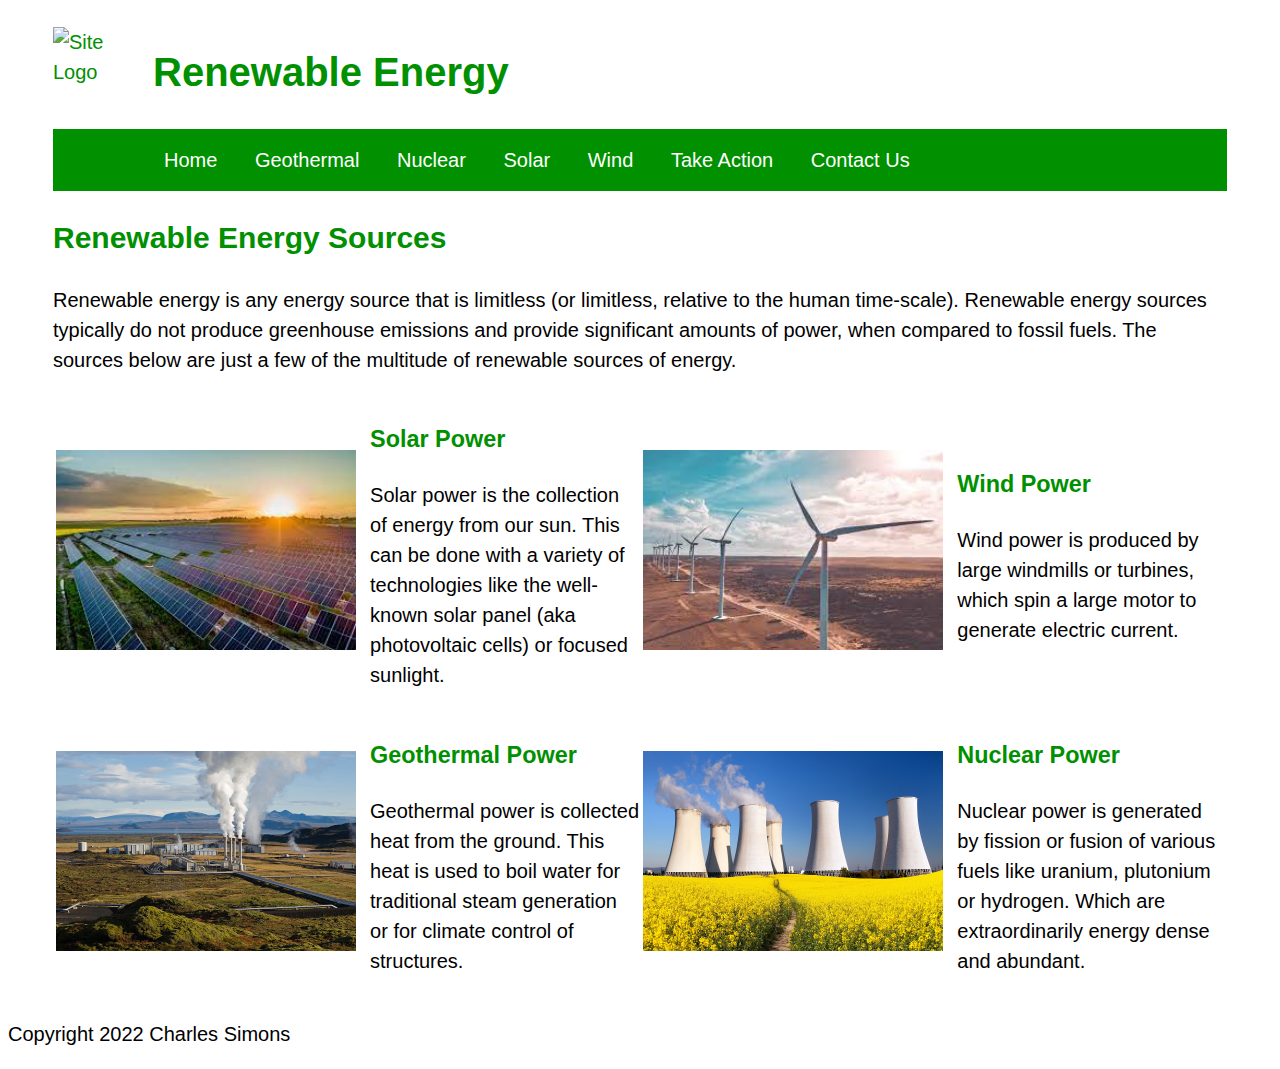
==== index.html @ d7ee0ef3 "Sources in grid formation. Adjusted margins and font size" ====
<!--This is the home page-->
<!DOCTYPE html>
<html lang="en">
    <head>
        <title>Renewable Energy Home</title>
        <meta charset="utf-8">
        <link href="./css/styles.css" rel="stylesheet">
    </head>

    <body class="start">
        <header>
            <!--Add website logo here-->
            <h1>Renewable Energy</h1>
            <a href="./index.html"><img class="logo" width="99" src="./images/logo_alt.png" alt="Site Logo"></a><!--Try to find image w/o eatermark-->
            <nav>
                <!--This will be the navigation bar-->
                <ul>
                    <li><a href="./index.html">Home</a></li>
                    <li><a href="./energy_sources/geothermal.html">Geothermal</a></li>
                    <li><a href="./energy_sources/nuclear.html">Nuclear</a></li>
                    <li><a href="./energy_sources/solar.html">Solar</a></li>
                    <li><a href="./energy_sources/wind.html">Wind</a></li>
                    <li><a href="./representatives.html">Take Action</a></li>
                    <li><a href="./contact.html">Contact Us</a></li>
                </ul>
            </nav>
        </header>

        <main>
            <section class="overviewHeading">
                <h2>Renewable Energy Sources</h2>
                <p>Renewable energy is any energy source that is limitless (or limitless, relative to the human time-scale). Renewable energy sources typically do not produce greenhouse emissions and provide significant amounts of power, when compared to fossil fuels. The sources below are just a few of the multitude of renewable sources of energy.</p>
            </section>
            <!--This is where most of the content will go-->
            <!--Container for solar-->
            <table class="home">
                <tr>
                    <td id="image">
                        <div class="imgBase">
                            <a id="imgLink" href="./energy_sources/solar.html"><img class="thumb" src="./images/solar_thumbnail.jpeg" alt="A solar panel farm" width="300" height="200"></a>
                        </div>
                    </td>
                    <td id="blurb">
                        <div class="descr">
                            <h3><a href="./energy_sources/solar.html">Solar Power</a></h3>
                            <p>Solar power is the collection of energy from our sun. This can be done with a variety of technologies like the well-known solar panel (aka photovoltaic cells) or focused sunlight.</p>
                        </div>
                    </td>
                    <td id="image">
                        <!--Container for wind-->
                        <div class="imgBase">
                            <a id="imgLink" href="./energy_sources/wind.html"><img class="thumb" src="./images/wind_thumbnail.jpeg" alt="A wind farm" width="300" height="200"></a>
                        </div>
                    </td>
                    <td id="blurb">
                        <div class="descr">
                            <h3><a href="./energy_sources/wind.html">Wind Power</a></h3>
                            <p>Wind power is produced by large windmills or turbines, which spin a large motor to generate electric current.</p>
                        </div>
                    </td>
                </tr>
                <!--Container for geothermal-->
                <tr>
                    <td id="image">
                        <div class="imgBase">
                            <a id="imgLink" href="./energy_sources/geothermal.html"><img class="thumb" src="./images/geothermal_thumbnail.jpeg" alt="A geothermal power facility" width="300" height="200"></a>
                        </div>
                    </td>
                    <td id="blurb">
                        <div class="descr">
                            <h3><a href="./energy_sources/geothermal.html">Geothermal Power</a></h3>
                            <p>Geothermal power is collected heat from the ground. This heat is used to boil water for traditional steam generation or for climate control of structures.</p>
                        </div>
                    </td>
                    <!--Container for nuclear-->
                    <td id="image">
                        <div class="imgBase">
                            <a id="imgLink" href="./energy_sources/nuclear.html"><img class="thumb" src="./images/nuclear_thumbnail.jpeg" alt="Cooling towers for a nuclear power station" width="300" height="200"></a>
                        </div>
                    </td>
                    <td id="blurb">
                        <div class="descr">
                            <h3><a href="./energy_sources/nuclear.html">Nuclear Power</a></h3>
                            <p>Nuclear power is generated by fission or fusion of various fuels like uranium, plutonium or hydrogen. Which are extraordinarily energy dense and abundant.</p>
                        </div>
                    </td>
                </tr>
            </table>
        </main>

        <footer>
            <!--Use the footer to hold social media and copyright info-->
            <p>Copyright 2022 Charles Simons</p>
        </footer>
    </body>
</html>
---- css/styles.css ----
/*Global Styles*/
* {
    box-sizing: border-box;
}

body {
    font-size: 16px;
    line-height: 1.5;
    font-family: Calibri, 'Trebuchet MS', sans-serif;
    margin: none;
}

header, nav ul {
    /* width: 90%; */
    margin-left: 45px;
    margin-right: 45px;
}

a {
    text-decoration: none;
    color: #009000;
}

a:hover {
    color: #9ae39a;
}

/*Logo*/
img.logo {
    position: absolute;
    top: 0px;
    left: 0px;
}

header {
    position: relative;
}

header h1 {
    padding-top: 15px;
    padding-left: 100px;
    color: #009000;
}

nav ul {
    padding-left: 50px;
}

/*Navbar*/
nav {
    background-color: #009000;
}

nav li {
    display: inline-block;
}

li a {
    display: inline-block;
    padding: 1rem;
    text-decoration: none;
    color: white;
    text-emphasis: bold;
}

li a:hover {
    background-color: black;
    color: #9ae39a;
}

/*Home Page*/
.start {
    font-size: 20px;
}

main {
    margin-left: 45px;
    margin-right: 45px;
}

.overviewHeading h2 {
    color: #009000;
}

div.imgBase {
    float: left;
}

.home {
    margin-left: auto;
    margin-right: auto;
}

#image {
    width: 325px;
}

#blurb {
    width: 450px;
}
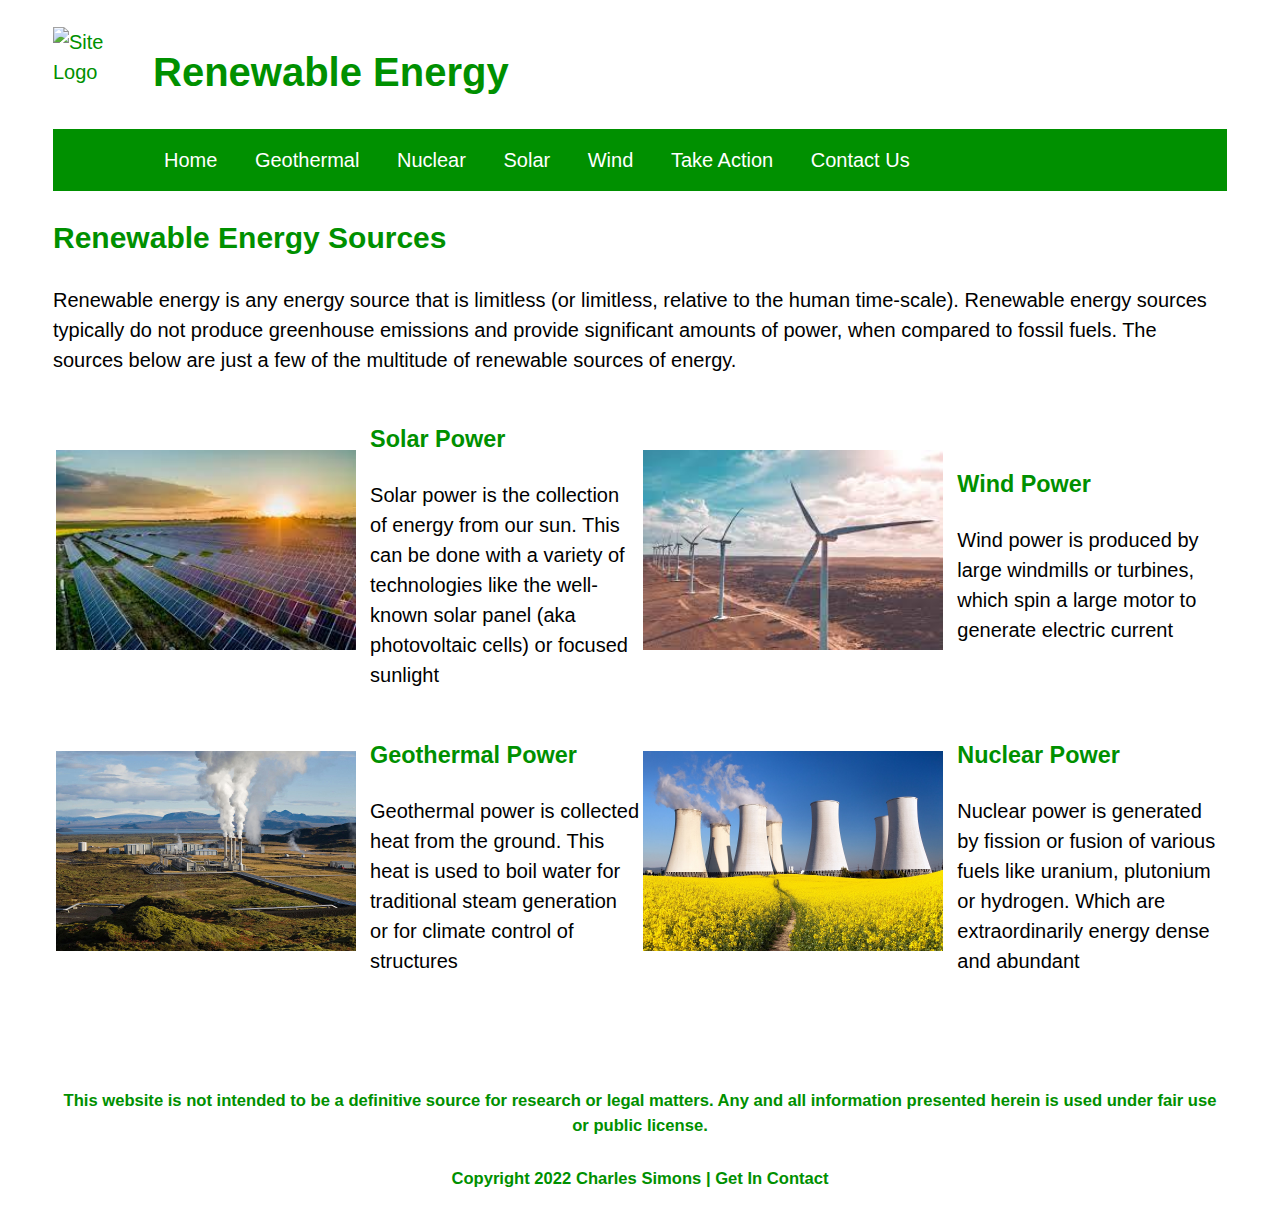
==== commit c2953618: "Updated footers with disclaimer and text alignment" ====
--- a/index.html
+++ b/index.html
@@ -43,7 +43,7 @@
                     <td id="blurb">
                         <div class="descr">
                             <h3><a href="./energy_sources/solar.html">Solar Power</a></h3>
-                            <p>Solar power is the collection of energy from our sun. This can be done with a variety of technologies like the well-known solar panel (aka photovoltaic cells) or focused sunlight.</p>
+                            <p>Solar power is the collection of energy from our sun. This can be done with a variety of technologies like the well-known solar panel (aka photovoltaic cells) or focused sunlight</p>
                         </div>
                     </td>
                     <td id="image">
@@ -55,7 +55,7 @@
                     <td id="blurb">
                         <div class="descr">
                             <h3><a href="./energy_sources/wind.html">Wind Power</a></h3>
-                            <p>Wind power is produced by large windmills or turbines, which spin a large motor to generate electric current.</p>
+                            <p>Wind power is produced by large windmills or turbines, which spin a large motor to generate electric current</p>
                         </div>
                     </td>
                 </tr>
@@ -69,7 +69,7 @@
                     <td id="blurb">
                         <div class="descr">
                             <h3><a href="./energy_sources/geothermal.html">Geothermal Power</a></h3>
-                            <p>Geothermal power is collected heat from the ground. This heat is used to boil water for traditional steam generation or for climate control of structures.</p>
+                            <p>Geothermal power is collected heat from the ground. This heat is used to boil water for traditional steam generation or for climate control of structures</p>
                         </div>
                     </td>
                     <!--Container for nuclear-->
@@ -81,7 +81,7 @@
                     <td id="blurb">
                         <div class="descr">
                             <h3><a href="./energy_sources/nuclear.html">Nuclear Power</a></h3>
-                            <p>Nuclear power is generated by fission or fusion of various fuels like uranium, plutonium or hydrogen. Which are extraordinarily energy dense and abundant.</p>
+                            <p>Nuclear power is generated by fission or fusion of various fuels like uranium, plutonium or hydrogen. Which are extraordinarily energy dense and abundant</p>
                         </div>
                     </td>
                 </tr>
@@ -89,8 +89,8 @@
         </main>
 
         <footer>
-            <!--Use the footer to hold social media and copyright info-->
-            <p>Copyright 2022 Charles Simons</p>
+            <h5>This website is not intended to be a definitive source for research or legal matters. Any and all information presented herein is used under fair use or public license.</h5>
+            <h5>Copyright 2022 Charles Simons | <a href="./contact.html">Get In Contact</a></h5>
         </footer>
     </body>
 </html>--- a/css/styles.css
+++ b/css/styles.css
@@ -4,7 +4,7 @@
 }
 
 body {
-    font-size: 16px;
+    font-size: 20px;
     line-height: 1.5;
     font-family: Calibri, 'Trebuchet MS', sans-serif;
     margin: none;
@@ -14,6 +14,24 @@
     /* width: 90%; */
     margin-left: 45px;
     margin-right: 45px;
+}
+
+main {
+    margin-left: 45px;
+    margin-right: 45px;
+}
+
+footer {
+    margin-top: 90px;
+}
+
+footer h5 {
+    display: block;
+    text-align: center;
+    text-decoration: solid;
+    margin-left: 45px;
+    margin-right: 45px;
+    color: #009000;
 }
 
 a {
@@ -69,15 +87,6 @@
 }
 
 /*Home Page*/
-.start {
-    font-size: 20px;
-}
-
-main {
-    margin-left: 45px;
-    margin-right: 45px;
-}
-
 .overviewHeading h2 {
     color: #009000;
 }
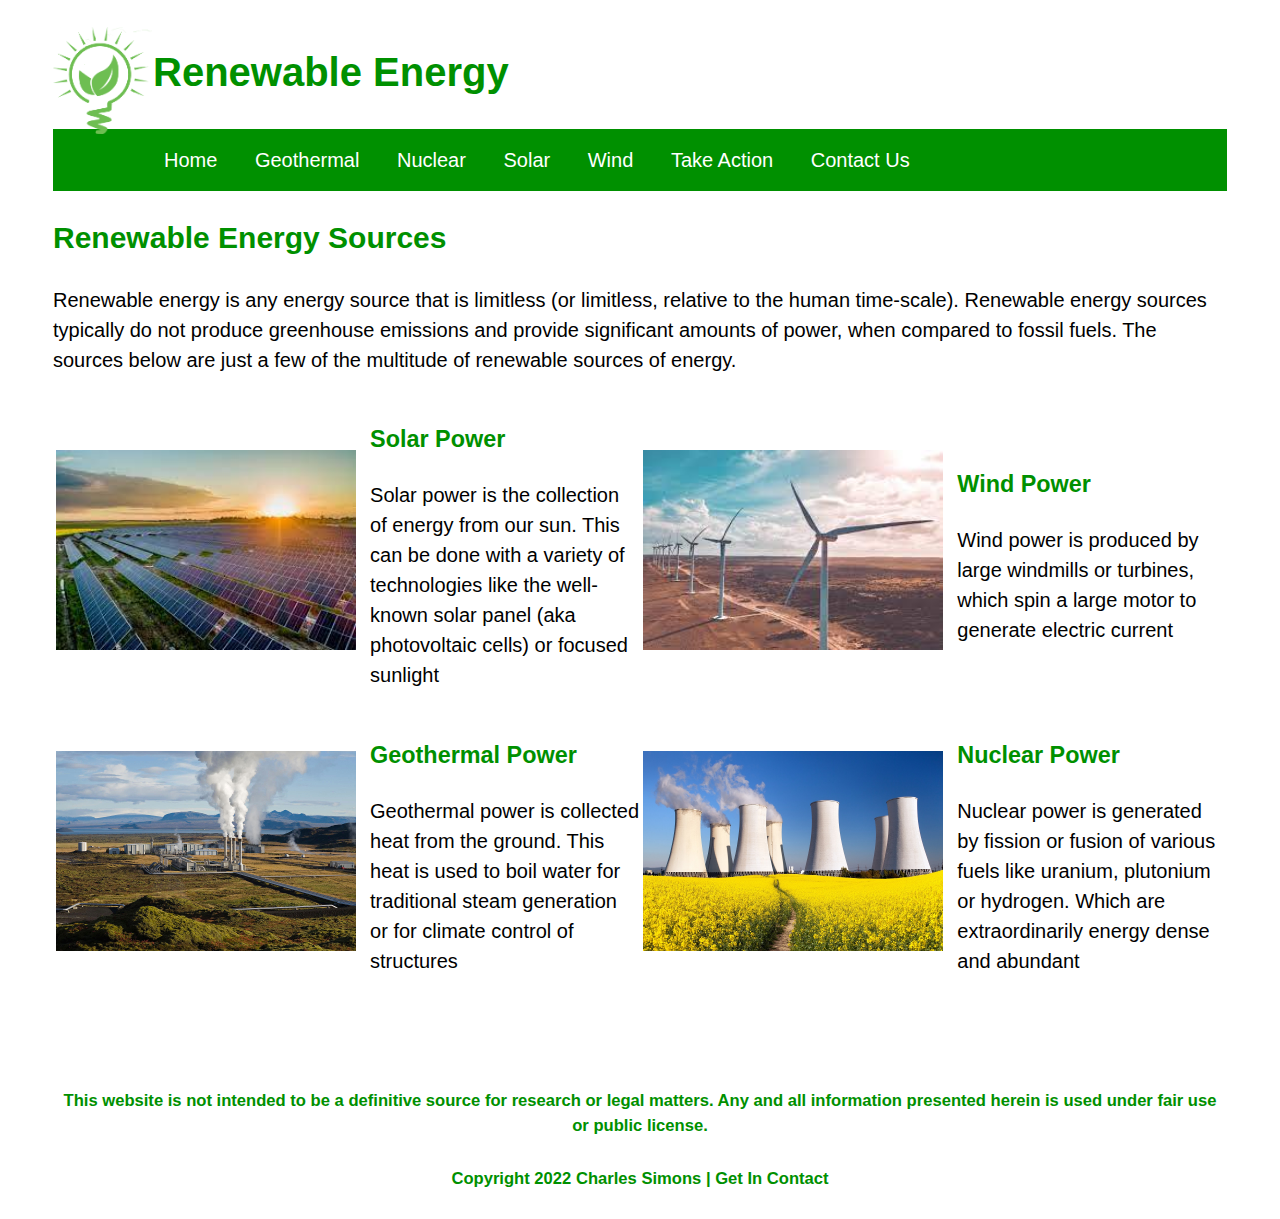
==== commit b7260e01: "Starting styles for nuclear.html" ====
--- a/index.html
+++ b/index.html
@@ -9,9 +9,8 @@
 
     <body class="start">
         <header>
-            <!--Add website logo here-->
             <h1>Renewable Energy</h1>
-            <a href="./index.html"><img class="logo" width="99" src="./images/logo_alt.png" alt="Site Logo"></a><!--Try to find image w/o eatermark-->
+            <a href="./index.html"><img class="logo" width="99" src="./images/logo_alt.png" alt="Site Logo"></a>
             <nav>
                 <!--This will be the navigation bar-->
                 <ul>
--- a/css/styles.css
+++ b/css/styles.css
@@ -106,4 +106,13 @@
 
 #blurb {
     width: 450px;
+}
+
+/*Energy Sources*/
+#sources img {
+    float: left;
+}
+
+#sources {
+    width: 650px;
 }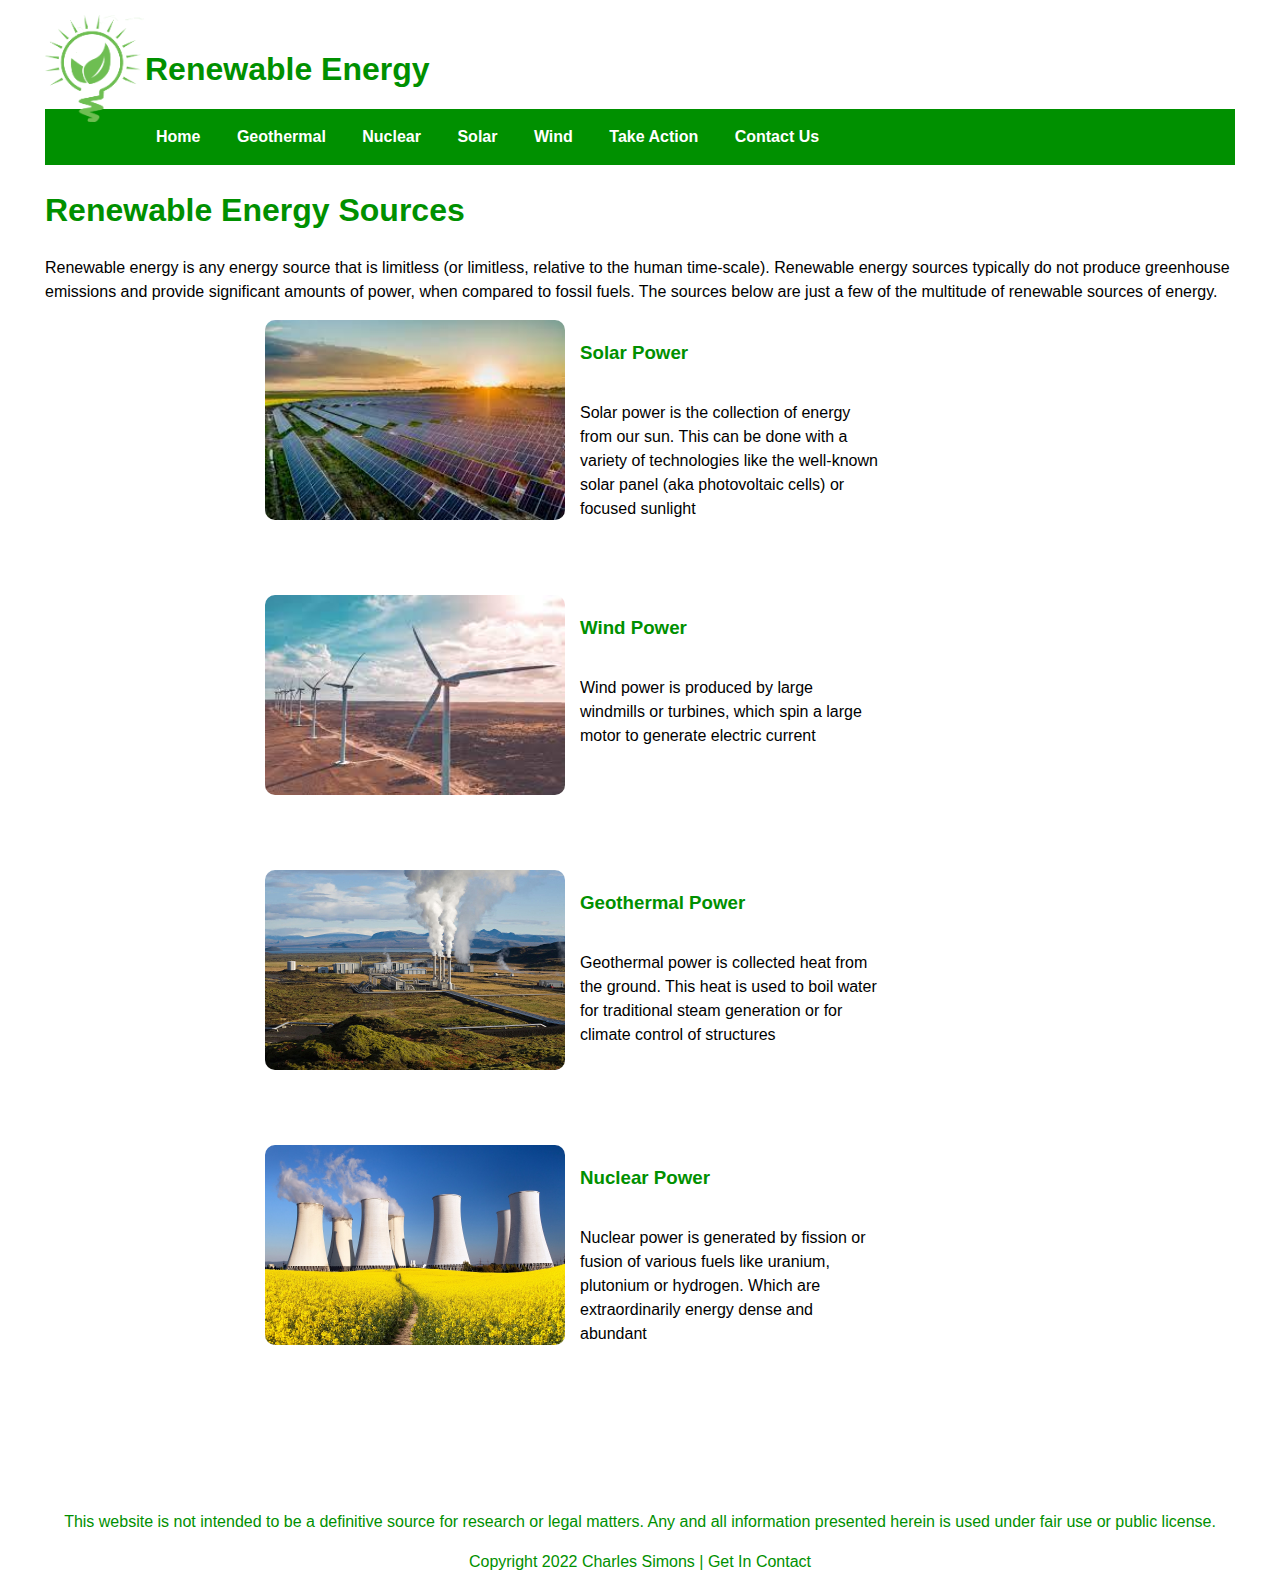
==== commit 3639b0d0: "Added viewports" ====
--- a/index.html
+++ b/index.html
@@ -3,7 +3,7 @@
 <html lang="en">
     <head>
         <title>Renewable Energy Home</title>
-        <meta charset="utf-8">
+        <meta charset="utf-8" name="viewport" content="width=device-width, initial-scale=1"/>
         <link href="./css/styles.css" rel="stylesheet">
     </head>
 
@@ -26,70 +26,43 @@
         </header>
 
         <main>
+            <!--Use a grid layout for the energy sources to allow for more info to be added-->
             <section class="overviewHeading">
-                <h2>Renewable Energy Sources</h2>
+                <h1>Renewable Energy Sources</h1>
                 <p>Renewable energy is any energy source that is limitless (or limitless, relative to the human time-scale). Renewable energy sources typically do not produce greenhouse emissions and provide significant amounts of power, when compared to fossil fuels. The sources below are just a few of the multitude of renewable sources of energy.</p>
             </section>
             <!--This is where most of the content will go-->
             <!--Container for solar-->
-            <table class="home">
-                <tr>
-                    <td id="image">
-                        <div class="imgBase">
-                            <a id="imgLink" href="./energy_sources/solar.html"><img class="thumb" src="./images/solar_thumbnail.jpeg" alt="A solar panel farm" width="300" height="200"></a>
-                        </div>
-                    </td>
-                    <td id="blurb">
-                        <div class="descr">
-                            <h3><a href="./energy_sources/solar.html">Solar Power</a></h3>
-                            <p>Solar power is the collection of energy from our sun. This can be done with a variety of technologies like the well-known solar panel (aka photovoltaic cells) or focused sunlight</p>
-                        </div>
-                    </td>
-                    <td id="image">
-                        <!--Container for wind-->
-                        <div class="imgBase">
-                            <a id="imgLink" href="./energy_sources/wind.html"><img class="thumb" src="./images/wind_thumbnail.jpeg" alt="A wind farm" width="300" height="200"></a>
-                        </div>
-                    </td>
-                    <td id="blurb">
-                        <div class="descr">
-                            <h3><a href="./energy_sources/wind.html">Wind Power</a></h3>
-                            <p>Wind power is produced by large windmills or turbines, which spin a large motor to generate electric current</p>
-                        </div>
-                    </td>
-                </tr>
-                <!--Container for geothermal-->
-                <tr>
-                    <td id="image">
-                        <div class="imgBase">
-                            <a id="imgLink" href="./energy_sources/geothermal.html"><img class="thumb" src="./images/geothermal_thumbnail.jpeg" alt="A geothermal power facility" width="300" height="200"></a>
-                        </div>
-                    </td>
-                    <td id="blurb">
-                        <div class="descr">
-                            <h3><a href="./energy_sources/geothermal.html">Geothermal Power</a></h3>
-                            <p>Geothermal power is collected heat from the ground. This heat is used to boil water for traditional steam generation or for climate control of structures</p>
-                        </div>
-                    </td>
-                    <!--Container for nuclear-->
-                    <td id="image">
-                        <div class="imgBase">
-                            <a id="imgLink" href="./energy_sources/nuclear.html"><img class="thumb" src="./images/nuclear_thumbnail.jpeg" alt="Cooling towers for a nuclear power station" width="300" height="200"></a>
-                        </div>
-                    </td>
-                    <td id="blurb">
-                        <div class="descr">
-                            <h3><a href="./energy_sources/nuclear.html">Nuclear Power</a></h3>
-                            <p>Nuclear power is generated by fission or fusion of various fuels like uranium, plutonium or hydrogen. Which are extraordinarily energy dense and abundant</p>
-                        </div>
-                    </td>
-                </tr>
-            </table>
+            <div class="srcContainer">
+                <div class="srcDescr">
+                    <a id="imgLink" href="./energy_sources/solar.html"><img class="thumb" src="./images/solar_thumbnail.jpeg" alt="A solar panel farm" width="300" height="200"></a>
+                    <h3><a href="./energy_sources/solar.html">Solar Power</a></h3>
+                    <p>Solar power is the collection of energy from our sun. This can be done with a variety of technologies like the well-known solar panel (aka photovoltaic cells) or focused sunlight</p>
+                </div>
+            <!--Container for wind-->
+                <div class="srcDescr">
+                    <a id="imgLink" href="./energy_sources/wind.html"><img class="thumb" src="./images/wind_thumbnail.jpeg" alt="A wind farm" width="300" height="200"></a>
+                    <h3><a href="./energy_sources/wind.html">Wind Power</a></h3>
+                    <p>Wind power is produced by large windmills or turbines, which spin a large motor to generate electric current</p>
+                </div>
+            <!--Container for geothermal-->
+                <div class="srcDescr">
+                    <a id="imgLink" href="./energy_sources/geothermal.html"><img class="thumb" src="./images/geothermal_thumbnail.jpeg" alt="A geothermal power facility" width="300" height="200"></a>
+                    <h3><a href="./energy_sources/geothermal.html">Geothermal Power</a></h3>
+                    <p>Geothermal power is collected heat from the ground. This heat is used to boil water for traditional steam generation or for climate control of structures</p>
+                </div>
+            <!--Container for nuclear-->
+                <div class="srcDescr">
+                    <a id="imgLink" href="./energy_sources/nuclear.html"><img class="thumb" src="./images/nuclear_thumbnail.jpeg" alt="Cooling towers for a nuclear power station" width="300" height="200"></a>
+                    <h3><a href="./energy_sources/nuclear.html">Nuclear Power</a></h3>
+                    <p>Nuclear power is generated by fission or fusion of various fuels like uranium, plutonium or hydrogen. Which are extraordinarily energy dense and abundant</p>
+                </div>
+            </div>
         </main>
 
         <footer>
-            <h5>This website is not intended to be a definitive source for research or legal matters. Any and all information presented herein is used under fair use or public license.</h5>
-            <h5>Copyright 2022 Charles Simons | <a href="./contact.html">Get In Contact</a></h5>
+            <p>This website is not intended to be a definitive source for research or legal matters. Any and all information presented herein is used under fair use or public license.</p>
+            <p>Copyright 2022 Charles Simons | <a href="./contact.html">Get In Contact</a></p>
         </footer>
     </body>
 </html>--- a/css/styles.css
+++ b/css/styles.css
@@ -3,11 +3,15 @@
     box-sizing: border-box;
 }
 
+html {
+    width: auto;
+}
+
 body {
-    font-size: 20px;
+    font-size: 16px;
     line-height: 1.5;
     font-family: Calibri, 'Trebuchet MS', sans-serif;
-    margin: none;
+    margin: 0;
 }
 
 header, nav ul {
@@ -23,6 +27,8 @@
 
 footer {
     margin-top: 90px;
+    color: #009000;
+    text-align: center;
 }
 
 footer h5 {
@@ -55,9 +61,11 @@
 }
 
 header h1 {
-    padding-top: 15px;
+    padding-top: 30px;
     padding-left: 100px;
     color: #009000;
+    margin-top: 15px;
+    margin-bottom: 15px;
 }
 
 nav ul {
@@ -78,21 +86,44 @@
     padding: 1rem;
     text-decoration: none;
     color: white;
-    text-emphasis: bold;
+    font-weight: bold;
 }
 
 li a:hover {
-    background-color: black;
-    color: #9ae39a;
+    background-color: #3dd83d;
+    color: white;
 }
 
 /*Home Page*/
-.overviewHeading h2 {
-    color: #009000;
-}
-
-div.imgBase {
-    float: left;
+.overviewHeading h1 {
+    color: #009000;
+}
+
+div.srcContainer {
+    width: 97%; /*Adjust for horizontal content centering*/
+    margin: auto;
+    display: flex;
+    flex-wrap: wrap;
+    justify-content: space-around;
+    /* grid-template-columns: auto auto;
+    gap: auto auto; */
+}
+
+div.srcDescr {
+    width: 750px;
+    height: 275px;
+}
+
+div.srcDescr p {
+    display: inline-block;
+    width: 40%;
+    height: 200px;
+}
+
+div.srcDescr img.thumb {
+    float: left;
+    border-radius: 10px;
+    margin-right: 15px;
 }
 
 .home {
@@ -109,10 +140,91 @@
 }
 
 /*Energy Sources*/
-#sources img {
-    float: left;
-}
-
-#sources {
-    width: 650px;
-}+main.source section {
+    display: block;
+}
+
+td {
+    display: flex;
+}
+
+/*Energy Sources - Diagram*/
+.srcDiagram {
+    display: block;
+    float: left;
+    margin: auto;
+    padding-right: 10px;
+}
+
+.srcDiagram img {
+    display: block;
+}
+
+/*Energy Sources - Basics*/
+.basics {
+    display: block;
+}
+
+.basics h2 {
+    color: #009000;
+}
+
+/*Nuclear - RTG Subsection*/
+#rtg h2 {
+    color: #009000;
+}
+
+#rtg {
+    float: left;
+    display: block;
+    margin-left: auto;
+    margin-right: auto;
+}
+
+#descr {
+    display: inline;
+}
+
+/*Geothermal - Heating Subsection*/
+#geoHeat h2 {
+    color: #009000;
+}
+
+#geoHeat {
+    float: left;
+    display: block;
+    margin-left: auto;
+    margin-right: auto;
+}
+
+/*Wind - Windmill Subection*/
+#windmill h2 {
+    color: #009000;
+}
+
+#windmill {
+    float: left;
+    display: block;
+    margin-left: auto;
+    margin-right: auto;
+}
+
+/*Energy Sources - Safety*/
+.safety h2 {
+    color: #009000;
+}
+
+.safety {
+    display: block;
+}
+
+/*Energy Sources - Environmental Impacts*/
+.impacts h2 {
+    color: #009000;
+}
+
+/*Representatives Page - Form*/
+form label {
+    display: block;
+    width: 45%;
+}
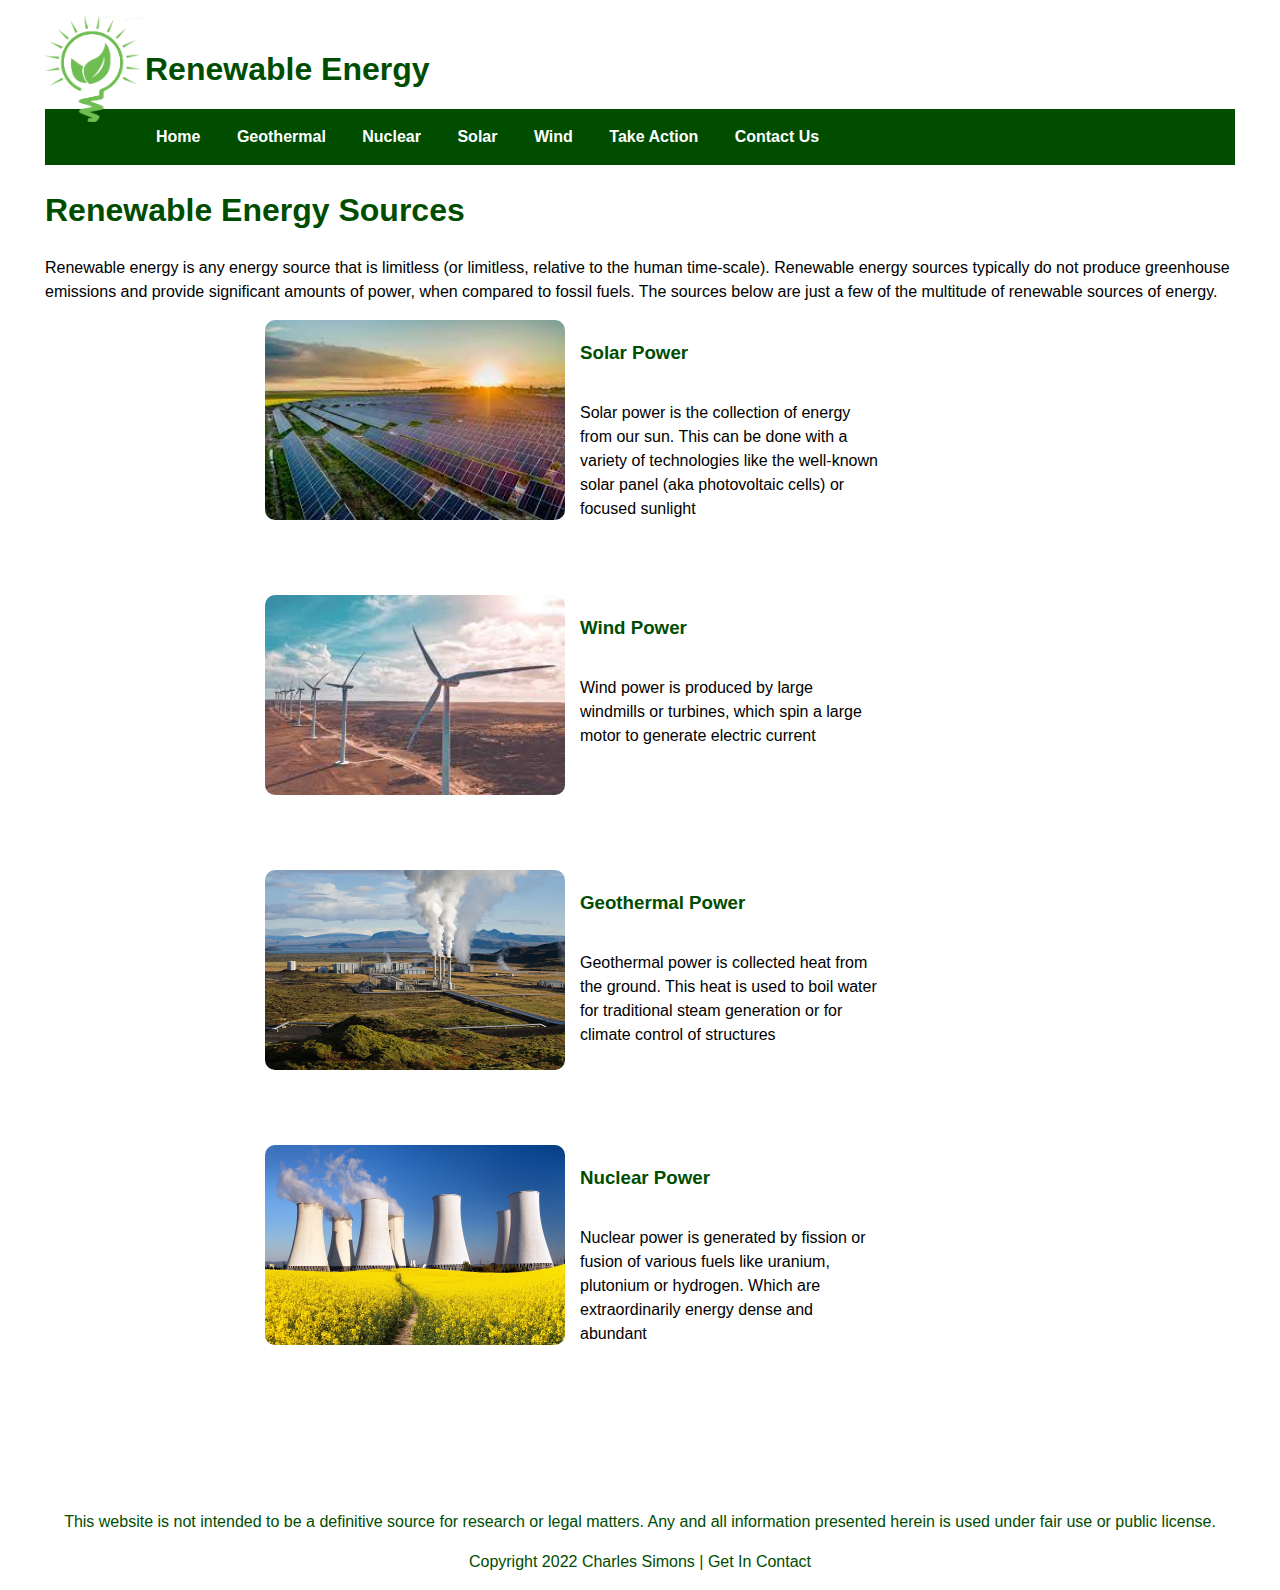
==== commit a6f596a8: "Removed unused/duplicate id's" ====
--- a/index.html
+++ b/index.html
@@ -3,7 +3,8 @@
 <html lang="en">
     <head>
         <title>Renewable Energy Home</title>
-        <meta charset="utf-8" name="viewport" content="width=device-width, initial-scale=1"/>
+        <meta charset="utf-8"/>
+        <meta name="viewport" content="width=device-width, initial-scale=1"/>
         <link href="./css/styles.css" rel="stylesheet">
     </head>
 
@@ -35,25 +36,25 @@
             <!--Container for solar-->
             <div class="srcContainer">
                 <div class="srcDescr">
-                    <a id="imgLink" href="./energy_sources/solar.html"><img class="thumb" src="./images/solar_thumbnail.jpeg" alt="A solar panel farm" width="300" height="200"></a>
+                    <a class="imgLink" href="./energy_sources/solar.html"><img class="thumb" src="./images/solar_thumbnail.jpeg" alt="A solar panel farm" width="300" height="200"></a>
                     <h3><a href="./energy_sources/solar.html">Solar Power</a></h3>
                     <p>Solar power is the collection of energy from our sun. This can be done with a variety of technologies like the well-known solar panel (aka photovoltaic cells) or focused sunlight</p>
                 </div>
             <!--Container for wind-->
                 <div class="srcDescr">
-                    <a id="imgLink" href="./energy_sources/wind.html"><img class="thumb" src="./images/wind_thumbnail.jpeg" alt="A wind farm" width="300" height="200"></a>
+                    <a class="imgLink" href="./energy_sources/wind.html"><img class="thumb" src="./images/wind_thumbnail.jpeg" alt="A wind farm" width="300" height="200"></a>
                     <h3><a href="./energy_sources/wind.html">Wind Power</a></h3>
                     <p>Wind power is produced by large windmills or turbines, which spin a large motor to generate electric current</p>
                 </div>
             <!--Container for geothermal-->
                 <div class="srcDescr">
-                    <a id="imgLink" href="./energy_sources/geothermal.html"><img class="thumb" src="./images/geothermal_thumbnail.jpeg" alt="A geothermal power facility" width="300" height="200"></a>
+                    <a class="imgLink" href="./energy_sources/geothermal.html"><img class="thumb" src="./images/geothermal_thumbnail.jpeg" alt="A geothermal power facility" width="300" height="200"></a>
                     <h3><a href="./energy_sources/geothermal.html">Geothermal Power</a></h3>
                     <p>Geothermal power is collected heat from the ground. This heat is used to boil water for traditional steam generation or for climate control of structures</p>
                 </div>
             <!--Container for nuclear-->
                 <div class="srcDescr">
-                    <a id="imgLink" href="./energy_sources/nuclear.html"><img class="thumb" src="./images/nuclear_thumbnail.jpeg" alt="Cooling towers for a nuclear power station" width="300" height="200"></a>
+                    <a class="imgLink" href="./energy_sources/nuclear.html"><img class="thumb" src="./images/nuclear_thumbnail.jpeg" alt="Cooling towers for a nuclear power station" width="300" height="200"></a>
                     <h3><a href="./energy_sources/nuclear.html">Nuclear Power</a></h3>
                     <p>Nuclear power is generated by fission or fusion of various fuels like uranium, plutonium or hydrogen. Which are extraordinarily energy dense and abundant</p>
                 </div>
--- a/css/styles.css
+++ b/css/styles.css
@@ -27,7 +27,7 @@
 
 footer {
     margin-top: 90px;
-    color: #009000;
+    color: #004D00;
     text-align: center;
 }
 
@@ -37,12 +37,12 @@
     text-decoration: solid;
     margin-left: 45px;
     margin-right: 45px;
-    color: #009000;
+    color: #004D00;
 }
 
 a {
     text-decoration: none;
-    color: #009000;
+    color: #004D00;
 }
 
 a:hover {
@@ -63,7 +63,7 @@
 header h1 {
     padding-top: 30px;
     padding-left: 100px;
-    color: #009000;
+    color: #004D00;
     margin-top: 15px;
     margin-bottom: 15px;
 }
@@ -74,7 +74,7 @@
 
 /*Navbar*/
 nav {
-    background-color: #009000;
+    background-color: #004D00;
 }
 
 nav li {
@@ -96,7 +96,7 @@
 
 /*Home Page*/
 .overviewHeading h1 {
-    color: #009000;
+    color: #004D00;
 }
 
 div.srcContainer {
@@ -166,12 +166,12 @@
 }
 
 .basics h2 {
-    color: #009000;
+    color: #004D00;
 }
 
 /*Nuclear - RTG Subsection*/
 #rtg h2 {
-    color: #009000;
+    color: #004D00;
 }
 
 #rtg {
@@ -187,7 +187,7 @@
 
 /*Geothermal - Heating Subsection*/
 #geoHeat h2 {
-    color: #009000;
+    color: #004D00;
 }
 
 #geoHeat {
@@ -199,7 +199,7 @@
 
 /*Wind - Windmill Subection*/
 #windmill h2 {
-    color: #009000;
+    color: #004D00;
 }
 
 #windmill {
@@ -211,7 +211,7 @@
 
 /*Energy Sources - Safety*/
 .safety h2 {
-    color: #009000;
+    color: #004D00;
 }
 
 .safety {
@@ -220,7 +220,7 @@
 
 /*Energy Sources - Environmental Impacts*/
 .impacts h2 {
-    color: #009000;
+    color: #004D00;
 }
 
 /*Representatives Page - Form*/
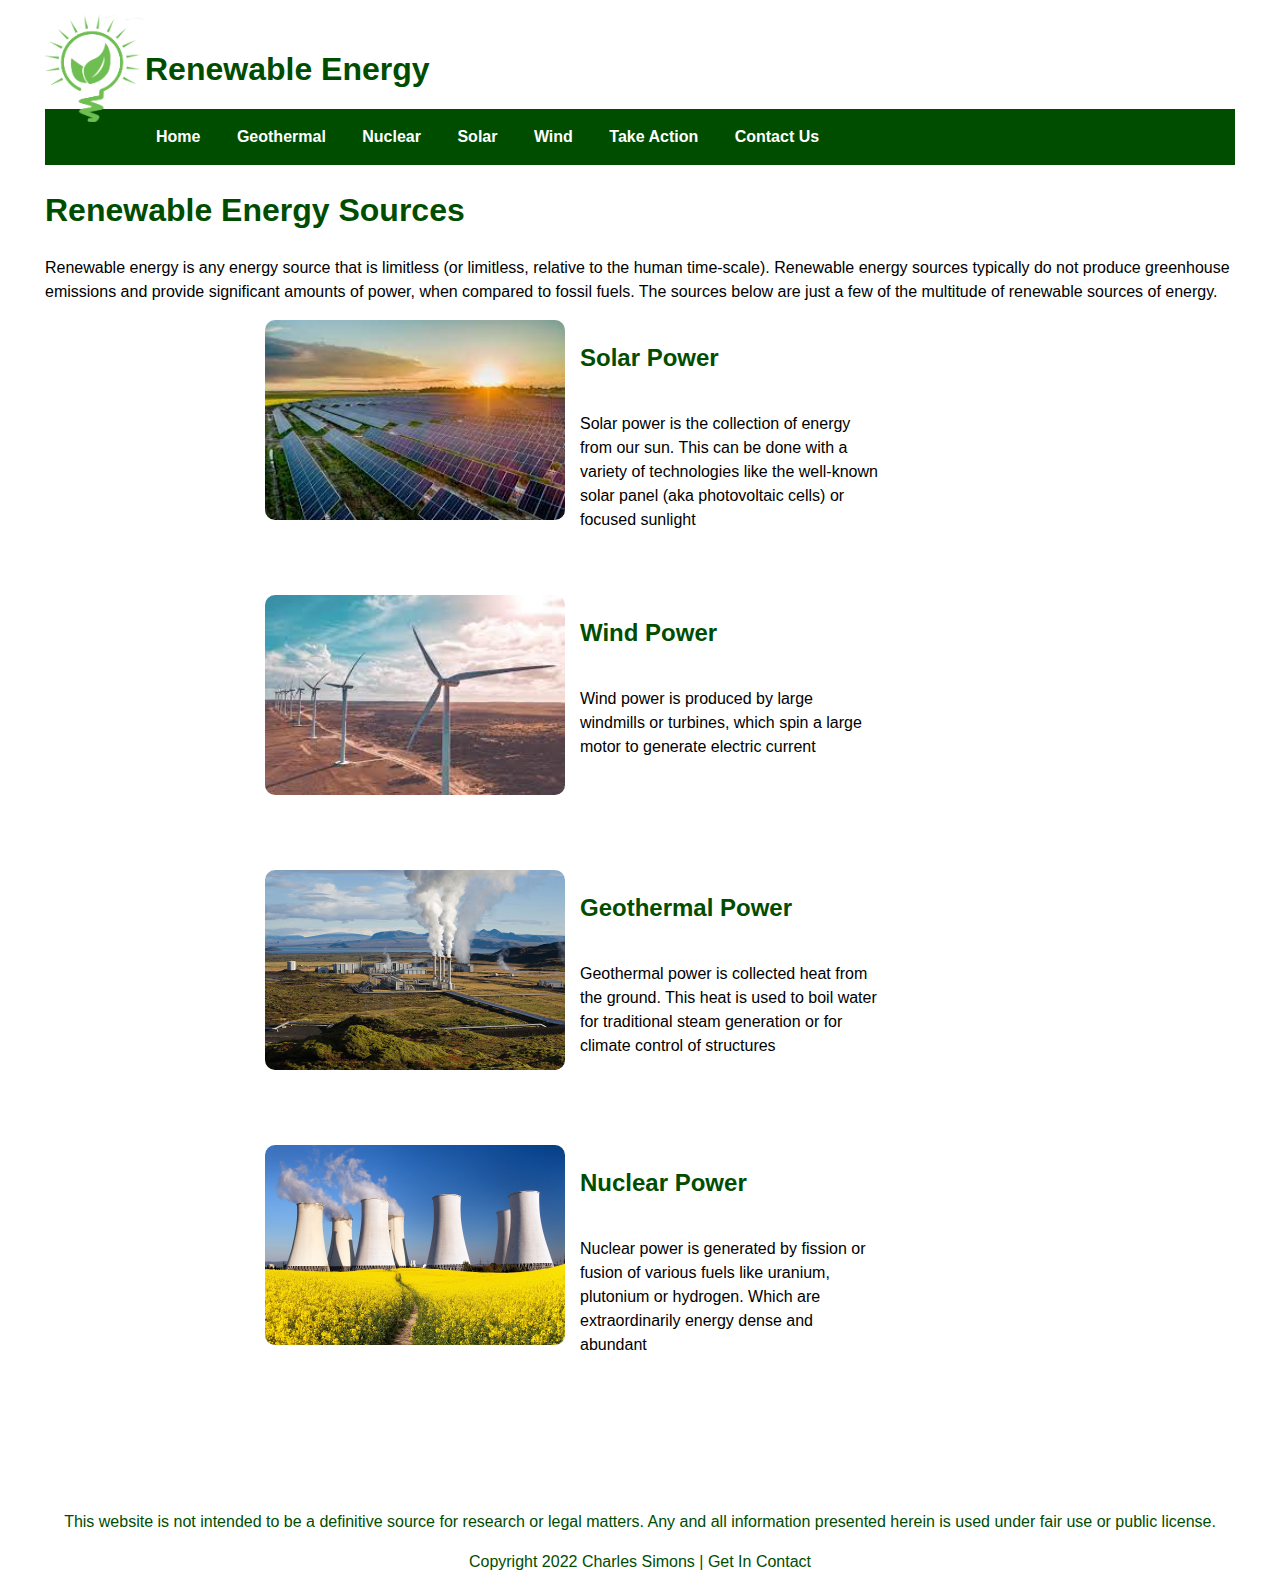
==== commit 529c7df7: "Made headings sequential" ====
--- a/index.html
+++ b/index.html
@@ -37,25 +37,25 @@
             <div class="srcContainer">
                 <div class="srcDescr">
                     <a class="imgLink" href="./energy_sources/solar.html"><img class="thumb" src="./images/solar_thumbnail.jpeg" alt="A solar panel farm" width="300" height="200"></a>
-                    <h3><a href="./energy_sources/solar.html">Solar Power</a></h3>
+                    <h2><a href="./energy_sources/solar.html">Solar Power</a></h2>
                     <p>Solar power is the collection of energy from our sun. This can be done with a variety of technologies like the well-known solar panel (aka photovoltaic cells) or focused sunlight</p>
                 </div>
             <!--Container for wind-->
                 <div class="srcDescr">
                     <a class="imgLink" href="./energy_sources/wind.html"><img class="thumb" src="./images/wind_thumbnail.jpeg" alt="A wind farm" width="300" height="200"></a>
-                    <h3><a href="./energy_sources/wind.html">Wind Power</a></h3>
+                    <h2><a href="./energy_sources/wind.html">Wind Power</a></h2>
                     <p>Wind power is produced by large windmills or turbines, which spin a large motor to generate electric current</p>
                 </div>
             <!--Container for geothermal-->
                 <div class="srcDescr">
                     <a class="imgLink" href="./energy_sources/geothermal.html"><img class="thumb" src="./images/geothermal_thumbnail.jpeg" alt="A geothermal power facility" width="300" height="200"></a>
-                    <h3><a href="./energy_sources/geothermal.html">Geothermal Power</a></h3>
+                    <h2><a href="./energy_sources/geothermal.html">Geothermal Power</a></h2>
                     <p>Geothermal power is collected heat from the ground. This heat is used to boil water for traditional steam generation or for climate control of structures</p>
                 </div>
             <!--Container for nuclear-->
                 <div class="srcDescr">
                     <a class="imgLink" href="./energy_sources/nuclear.html"><img class="thumb" src="./images/nuclear_thumbnail.jpeg" alt="Cooling towers for a nuclear power station" width="300" height="200"></a>
-                    <h3><a href="./energy_sources/nuclear.html">Nuclear Power</a></h3>
+                    <h2><a href="./energy_sources/nuclear.html">Nuclear Power</a></h2>
                     <p>Nuclear power is generated by fission or fusion of various fuels like uranium, plutonium or hydrogen. Which are extraordinarily energy dense and abundant</p>
                 </div>
             </div>
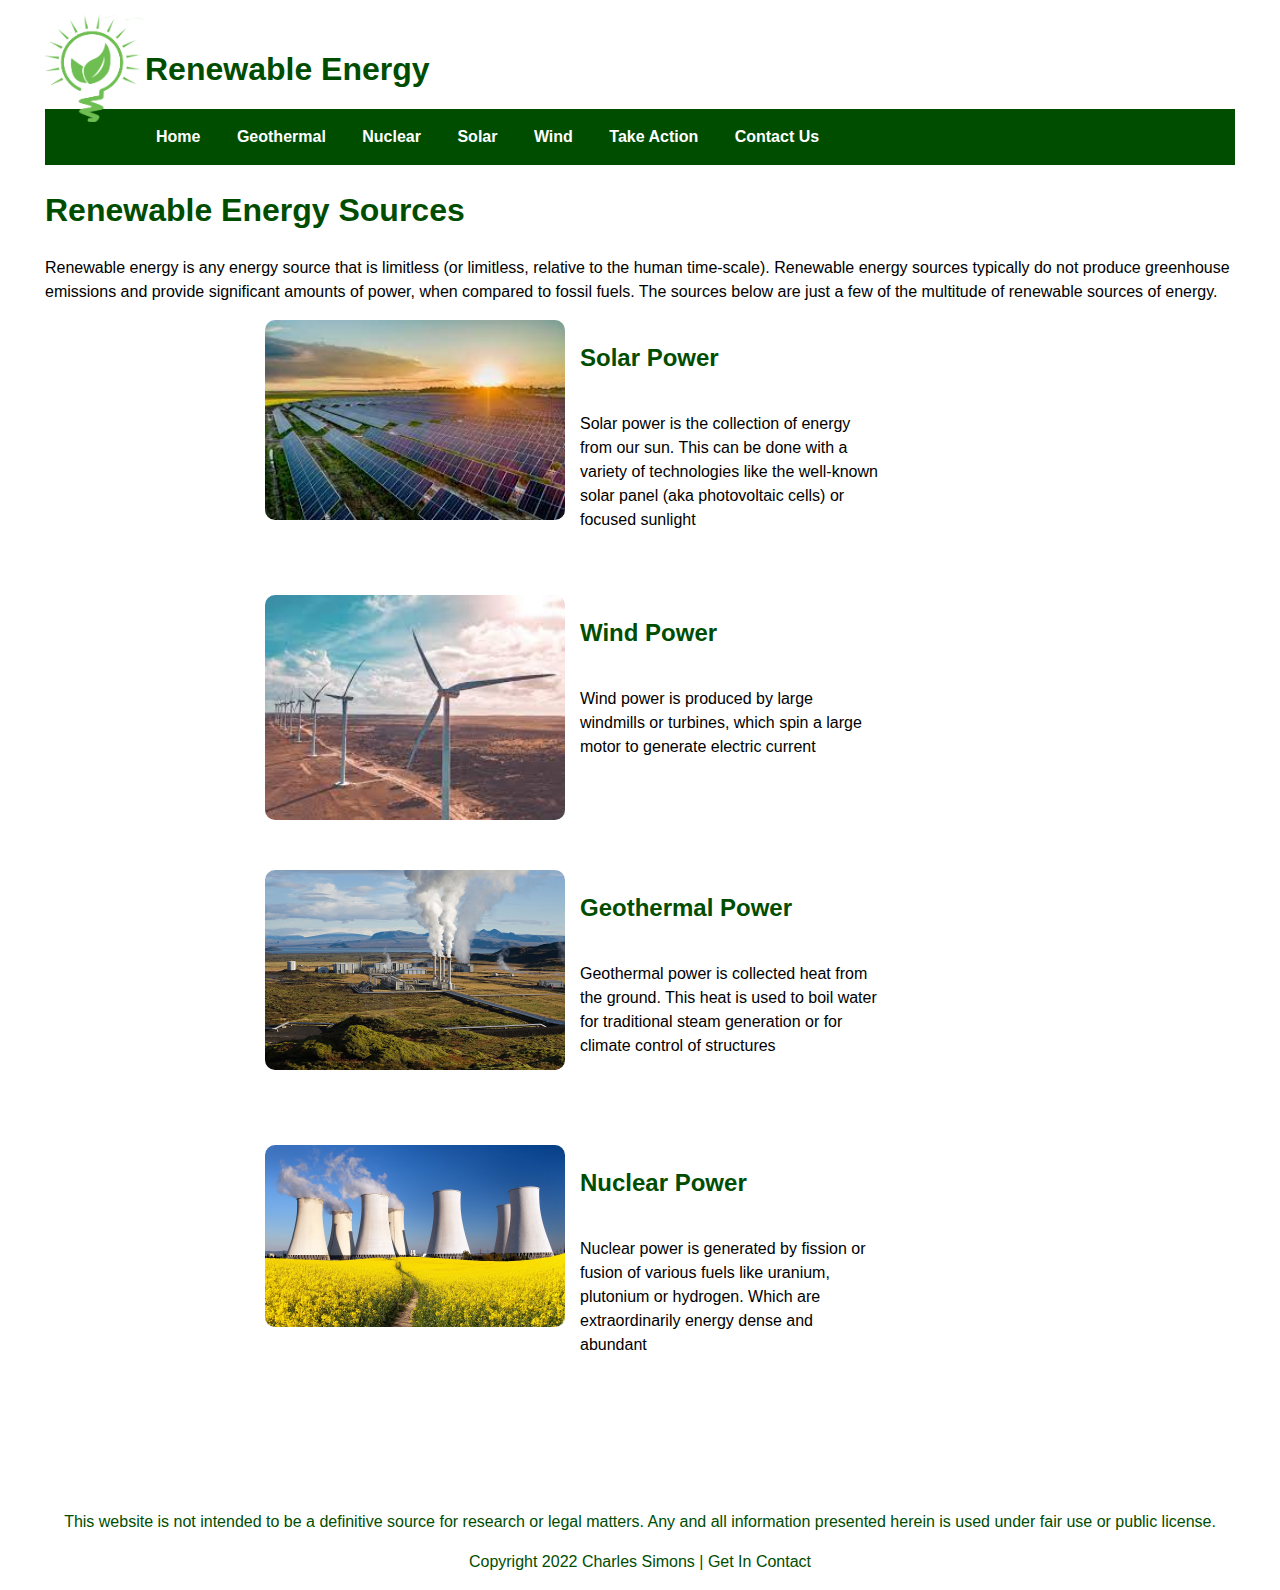
==== commit 6023f602: "Adjusted aspect ratios" ====
--- a/index.html
+++ b/index.html
@@ -36,25 +36,25 @@
             <!--Container for solar-->
             <div class="srcContainer">
                 <div class="srcDescr">
-                    <a class="imgLink" href="./energy_sources/solar.html"><img class="thumb" src="./images/solar_thumbnail.jpeg" alt="A solar panel farm" width="300" height="200"></a>
+                    <a class="imgLink" href="./energy_sources/solar.html"><img class="thumb" src="./images/solar_thumbnail.jpeg" alt="A solar panel farm" width="300"></a>
                     <h2><a href="./energy_sources/solar.html">Solar Power</a></h2>
                     <p>Solar power is the collection of energy from our sun. This can be done with a variety of technologies like the well-known solar panel (aka photovoltaic cells) or focused sunlight</p>
                 </div>
             <!--Container for wind-->
                 <div class="srcDescr">
-                    <a class="imgLink" href="./energy_sources/wind.html"><img class="thumb" src="./images/wind_thumbnail.jpeg" alt="A wind farm" width="300" height="200"></a>
+                    <a class="imgLink" href="./energy_sources/wind.html"><img class="thumb" src="./images/wind_thumbnail.jpeg" alt="A wind farm" width="300"></a>
                     <h2><a href="./energy_sources/wind.html">Wind Power</a></h2>
                     <p>Wind power is produced by large windmills or turbines, which spin a large motor to generate electric current</p>
                 </div>
             <!--Container for geothermal-->
                 <div class="srcDescr">
-                    <a class="imgLink" href="./energy_sources/geothermal.html"><img class="thumb" src="./images/geothermal_thumbnail.jpeg" alt="A geothermal power facility" width="300" height="200"></a>
+                    <a class="imgLink" href="./energy_sources/geothermal.html"><img class="thumb" src="./images/geothermal_thumbnail.jpeg" alt="A geothermal power facility" width="300"></a>
                     <h2><a href="./energy_sources/geothermal.html">Geothermal Power</a></h2>
                     <p>Geothermal power is collected heat from the ground. This heat is used to boil water for traditional steam generation or for climate control of structures</p>
                 </div>
             <!--Container for nuclear-->
                 <div class="srcDescr">
-                    <a class="imgLink" href="./energy_sources/nuclear.html"><img class="thumb" src="./images/nuclear_thumbnail.jpeg" alt="Cooling towers for a nuclear power station" width="300" height="200"></a>
+                    <a class="imgLink" href="./energy_sources/nuclear.html"><img class="thumb" src="./images/nuclear_thumbnail.jpeg" alt="Cooling towers for a nuclear power station" width="300"></a>
                     <h2><a href="./energy_sources/nuclear.html">Nuclear Power</a></h2>
                     <p>Nuclear power is generated by fission or fusion of various fuels like uranium, plutonium or hydrogen. Which are extraordinarily energy dense and abundant</p>
                 </div>
